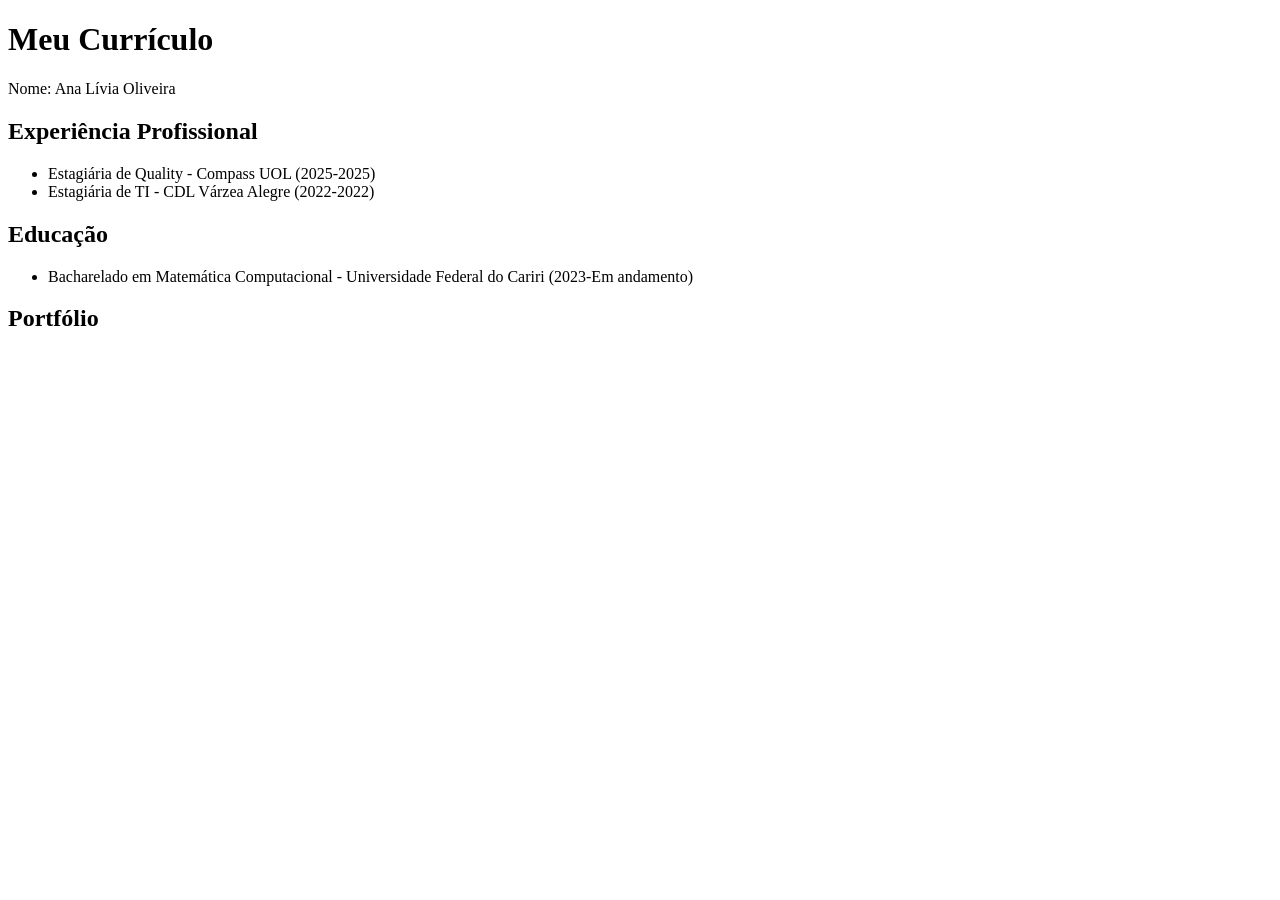
==== index.html @ e5753c45 "mudança de dados basicos" ====
<!DOCTYPE html>
<html> 
    <head>
        <meta charset="UTF-8">
        <title>Meu Currículo</title>
    </head>

    <body>
        <h1>Meu Currículo</h1>
        <p>Nome: Ana Lívia Oliveira</p>
        <h2>Experiência Profissional</h2>
        <ul>
            <li>Estagiária de Quality - Compass UOL (2025-2025)</li>
            <li>Estagiária de TI - CDL Várzea Alegre (2022-2022)</li>
        </ul>
        <h2>Educação</h2>
        <ul>
            <li>Bacharelado em Matemática Computacional - Universidade Federal do Cariri (2023-Em andamento)</li>
        </ul>
        <h2>Portfólio</h2>

        
    </body>






</html>
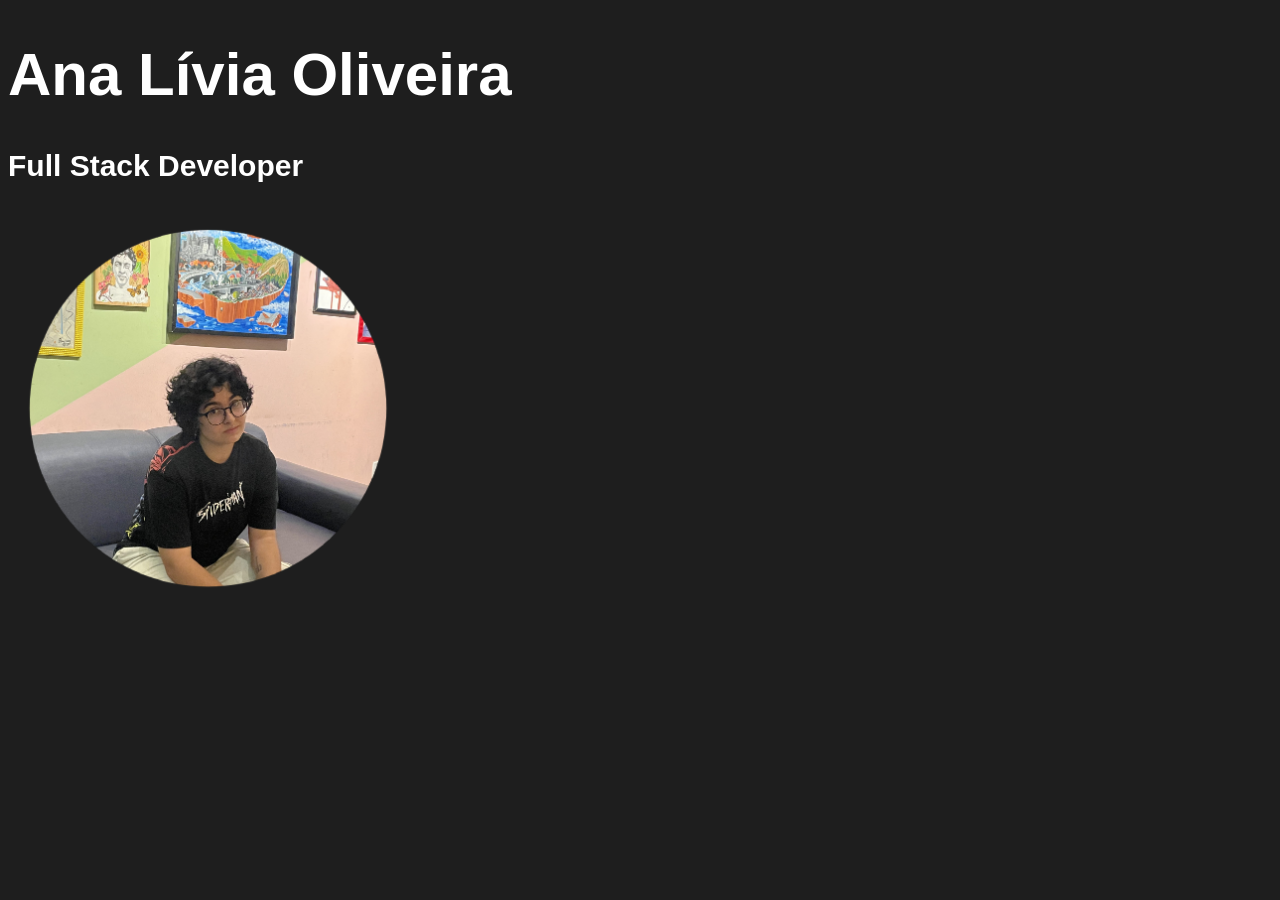
==== commit c10025cb: "mudanças com estudos" ====
--- a/index.html
+++ b/index.html
@@ -1,30 +1,31 @@
 <!DOCTYPE html>
-<html> 
-    <head>
-        <meta charset="UTF-8">
-        <title>Meu Currículo</title>
-    </head>
+<html lang="pt-br">
+<head>
+    <meta charset="UTF-8">
+    <meta name="viewport" content="width=device-width, initial-scale=1.0">
+    <link rel="shortcut icon" href="imagens/favicon.ico" type="image/x-icon">
+    <link rel="stylesheet" href="style.css">
+    <title>Meu Currículo</title>
+</head>
+<body>
+    <style>
+        body {
+            background-color: #1E1E1E;
+        }
+        h1{
+            font-family: Arial, Helvetica, sans-serif;
+            color: white;
+            font-size: 60px;
+        }
+        h2{
+            font-family: Arial, Helvetica, sans-serif;
+            color: white;
+            font-size: 30px;
+        }
+    </style>
+    <h1>Ana Lívia Oliveira</h1>
+    <h2>Full Stack Developer</h2>
+    <img src="imagens/ana-livia.png" class="foto-perfil" alt="Ana Lívia Oliveira">
 
-    <body>
-        <h1>Meu Currículo</h1>
-        <p>Nome: Ana Lívia Oliveira</p>
-        <h2>Experiência Profissional</h2>
-        <ul>
-            <li>Estagiária de Quality - Compass UOL (2025-2025)</li>
-            <li>Estagiária de TI - CDL Várzea Alegre (2022-2022)</li>
-        </ul>
-        <h2>Educação</h2>
-        <ul>
-            <li>Bacharelado em Matemática Computacional - Universidade Federal do Cariri (2023-Em andamento)</li>
-        </ul>
-        <h2>Portfólio</h2>
-
-        
-    </body>
-
-
-
-
-
-
+</body>
 </html>
--- a/style.css
+++ b/style.css
@@ -0,0 +1,4 @@
+.foto-perfil {
+    width: 400px;
+    height: auto;
+}
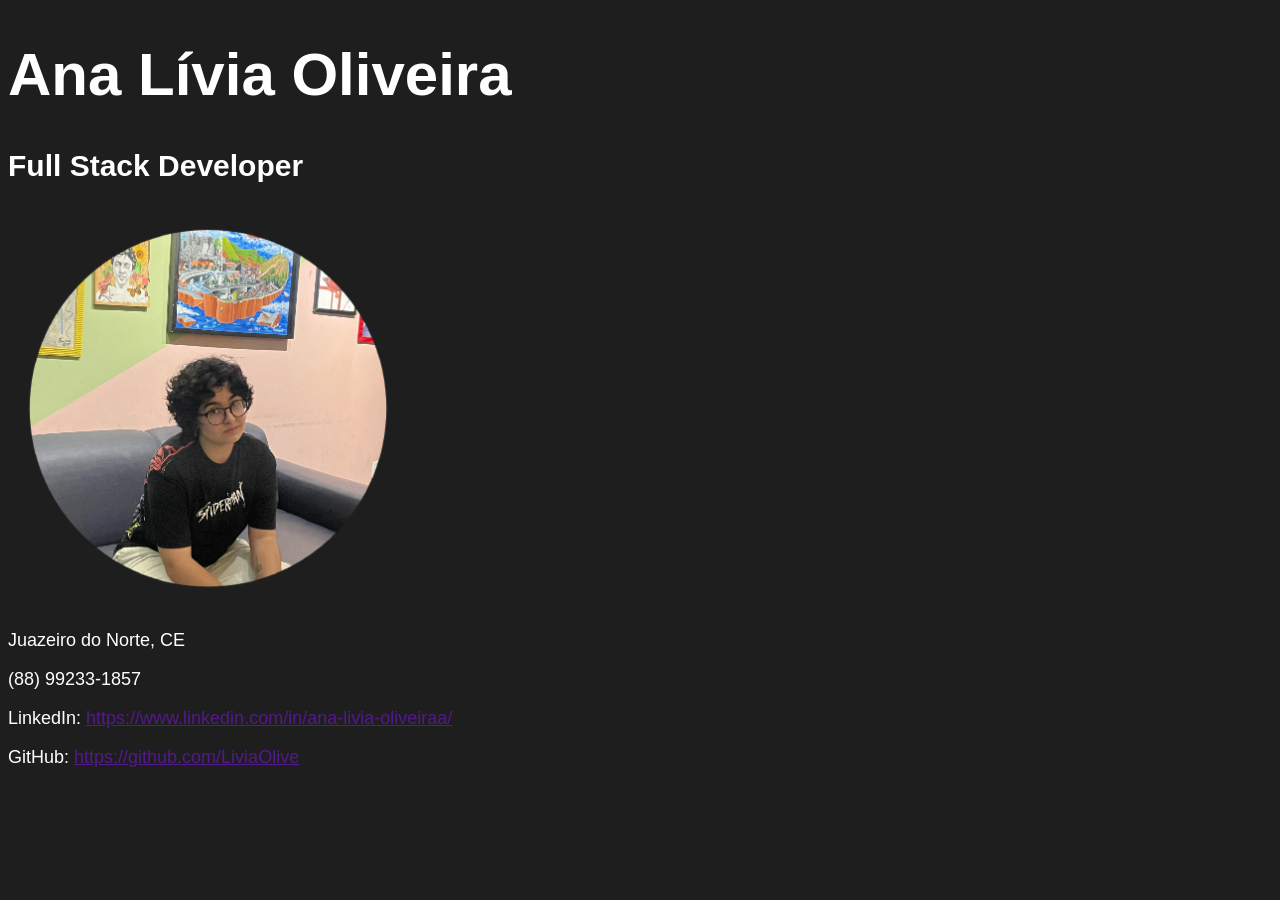
==== commit d25a560d: "mudança index.html : adição de informações" ====
--- a/index.html
+++ b/index.html
@@ -6,8 +6,6 @@
     <link rel="shortcut icon" href="imagens/favicon.ico" type="image/x-icon">
     <link rel="stylesheet" href="style.css">
     <title>Meu Currículo</title>
-</head>
-<body>
     <style>
         body {
             background-color: #1E1E1E;
@@ -22,10 +20,29 @@
             color: white;
             font-size: 30px;
         }
+        h3{
+            font-family: Arial, Helvetica, sans-serif;
+            color: white;
+            font-size: 20px;
+        }
+        p{
+            font-family: Arial, Helvetica, sans-serif;
+            color: white;
+            font-size: 18px;
+        }
+        a{
+            color:#54198B
+        }
     </style>
+</head>
+<body>
     <h1>Ana Lívia Oliveira</h1>
     <h2>Full Stack Developer</h2>
     <img src="imagens/ana-livia.png" class="foto-perfil" alt="Ana Lívia Oliveira">
+    <p>Juazeiro do Norte, CE</p>
+    <p>(88) 99233-1857</p>
+    <p>LinkedIn: <a href="https://www.linkedin.com/in/ana-livia-oliveiraa/" target="_blank" rel="external">https://www.linkedin.com/in/ana-livia-oliveiraa/</a></p>
+    <p>GitHub: <a href=" https://github.com/LiviaOlive" target="_blank" rel="external">https://github.com/LiviaOlive</a></p>
 
 </body>
 </html>
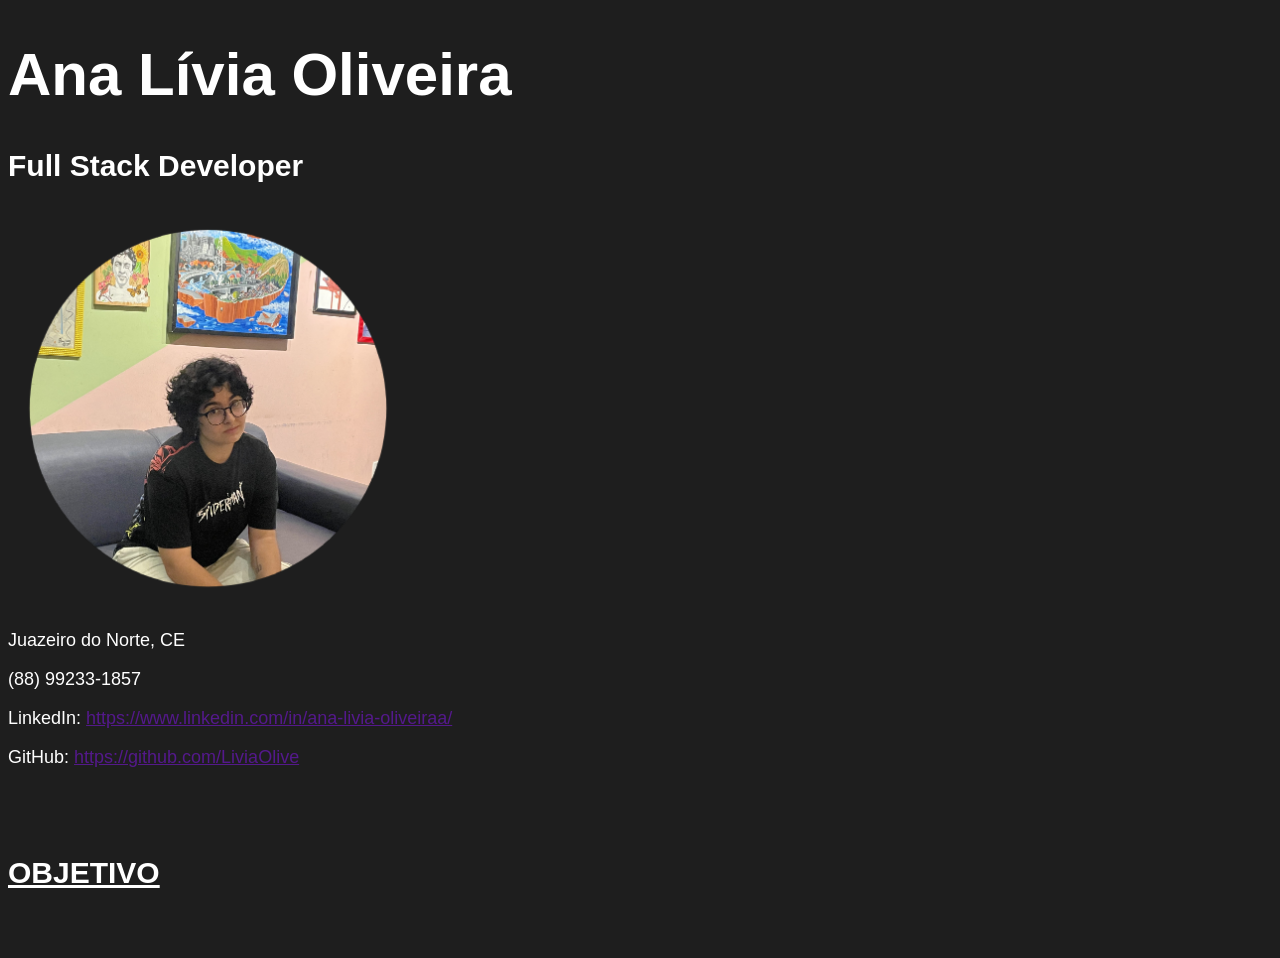
==== commit 566c1dd3: "mudança em css" ====
--- a/index.html
+++ b/index.html
@@ -7,9 +7,6 @@
     <link rel="stylesheet" href="style.css">
     <title>Meu Currículo</title>
     <style>
-        body {
-            background-color: #1E1E1E;
-        }
         h1{
             font-family: Arial, Helvetica, sans-serif;
             color: white;
@@ -30,19 +27,21 @@
             color: white;
             font-size: 18px;
         }
-        a{
-            color:#54198B
-        }
     </style>
 </head>
-<body>
+<body class="body">
     <h1>Ana Lívia Oliveira</h1>
     <h2>Full Stack Developer</h2>
     <img src="imagens/ana-livia.png" class="foto-perfil" alt="Ana Lívia Oliveira">
     <p>Juazeiro do Norte, CE</p>
     <p>(88) 99233-1857</p>
-    <p>LinkedIn: <a href="https://www.linkedin.com/in/ana-livia-oliveiraa/" target="_blank" rel="external">https://www.linkedin.com/in/ana-livia-oliveiraa/</a></p>
-    <p>GitHub: <a href=" https://github.com/LiviaOlive" target="_blank" rel="external">https://github.com/LiviaOlive</a></p>
+    <p>LinkedIn: <a href="https://www.linkedin.com/in/ana-livia-oliveiraa/" target="_blank" rel="external" style="color: #54198B;">https://www.linkedin.com/in/ana-livia-oliveiraa/</a></p>
+    <p>GitHub: <a href=" https://github.com/LiviaOlive" target="_blank" rel="external" style="color: #54198B;">https://github.com/LiviaOlive</a></p>
+    <pre>
+
+
+        <h2><a href="objetivo.html" style="color: white;">OBJETIVO</a></h2>
+    </pre>
 
 </body>
 </html>
--- a/style.css
+++ b/style.css
@@ -1,4 +1,13 @@
 .foto-perfil {
     width: 400px;
     height: auto;
+}
+
+.body {
+    background-color: #1E1E1E;
+}
+
+.foto-objetivo {
+    width: 600px;
+    height: auto;
 }
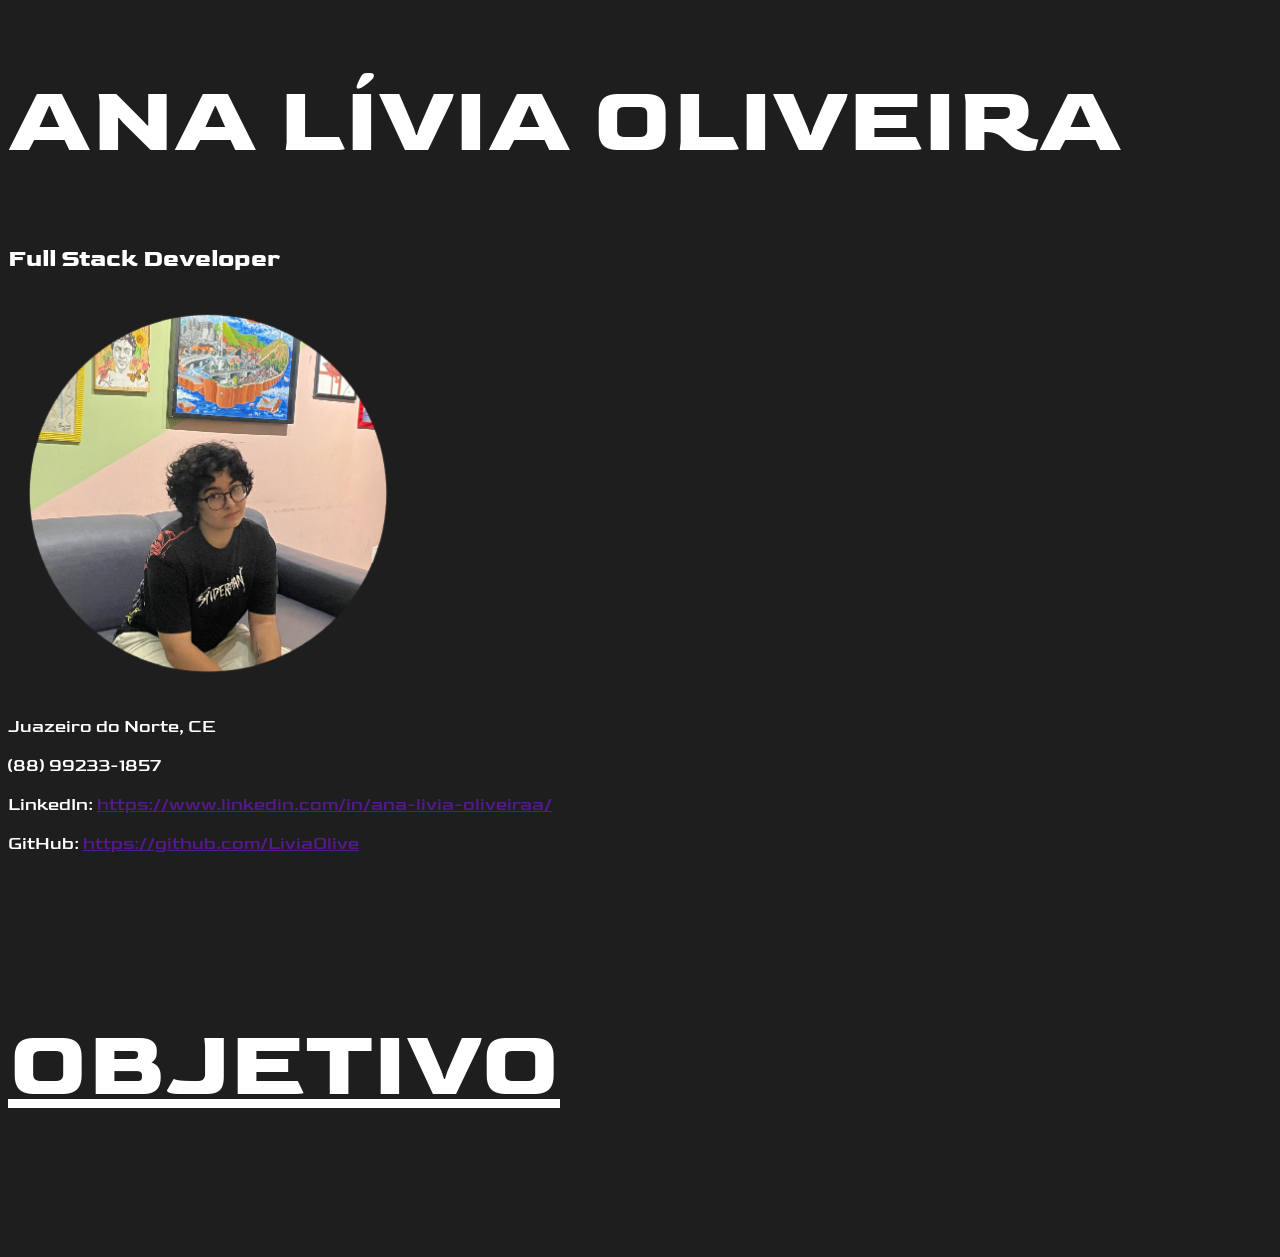
==== commit 64f4b84a: "adição de css" ====
--- a/index.html
+++ b/index.html
@@ -6,31 +6,30 @@
     <link rel="shortcut icon" href="imagens/favicon.ico" type="image/x-icon">
     <link rel="stylesheet" href="style.css">
     <title>Meu Currículo</title>
+    <link rel="preconnect" href="https://fonts.googleapis.com">
+    <link rel="preconnect" href="https://fonts.gstatic.com" crossorigin>
+    <link href="https://fonts.googleapis.com/css2?family=Goldman:wght@400;700&display=swap" rel="stylesheet">
     <style>
+        * {
+            font-family: 'Goldman', sans-serif;
+        }
+        body {
+            background-color: #1E1E1E;
+            color: white;
+        }
         h1{
-            font-family: Arial, Helvetica, sans-serif;
-            color: white;
-            font-size: 60px;
-        }
-        h2{
-            font-family: Arial, Helvetica, sans-serif;
-            color: white;
-            font-size: 30px;
+            font-size: 96px;
         }
         h3{
-            font-family: Arial, Helvetica, sans-serif;
-            color: white;
             font-size: 20px;
         }
         p{
-            font-family: Arial, Helvetica, sans-serif;
-            color: white;
             font-size: 18px;
         }
     </style>
 </head>
-<body class="body">
-    <h1>Ana Lívia Oliveira</h1>
+<body>
+    <h1>ANA LÍVIA OLIVEIRA</h1>
     <h2>Full Stack Developer</h2>
     <img src="imagens/ana-livia.png" class="foto-perfil" alt="Ana Lívia Oliveira">
     <p>Juazeiro do Norte, CE</p>
@@ -40,7 +39,7 @@
     <pre>
 
 
-        <h2><a href="objetivo.html" style="color: white;">OBJETIVO</a></h2>
+        <h2 class="subtitulos"><a href="objetivo.html" style="color: white;">OBJETIVO</a></h2>
     </pre>
 
 </body>
--- a/style.css
+++ b/style.css
@@ -3,11 +3,11 @@
     height: auto;
 }
 
-.body {
-    background-color: #1E1E1E;
-}
-
 .foto-objetivo {
     width: 600px;
     height: auto;
+}
+
+.subtitulos {
+    font-size: 96px;;
 }
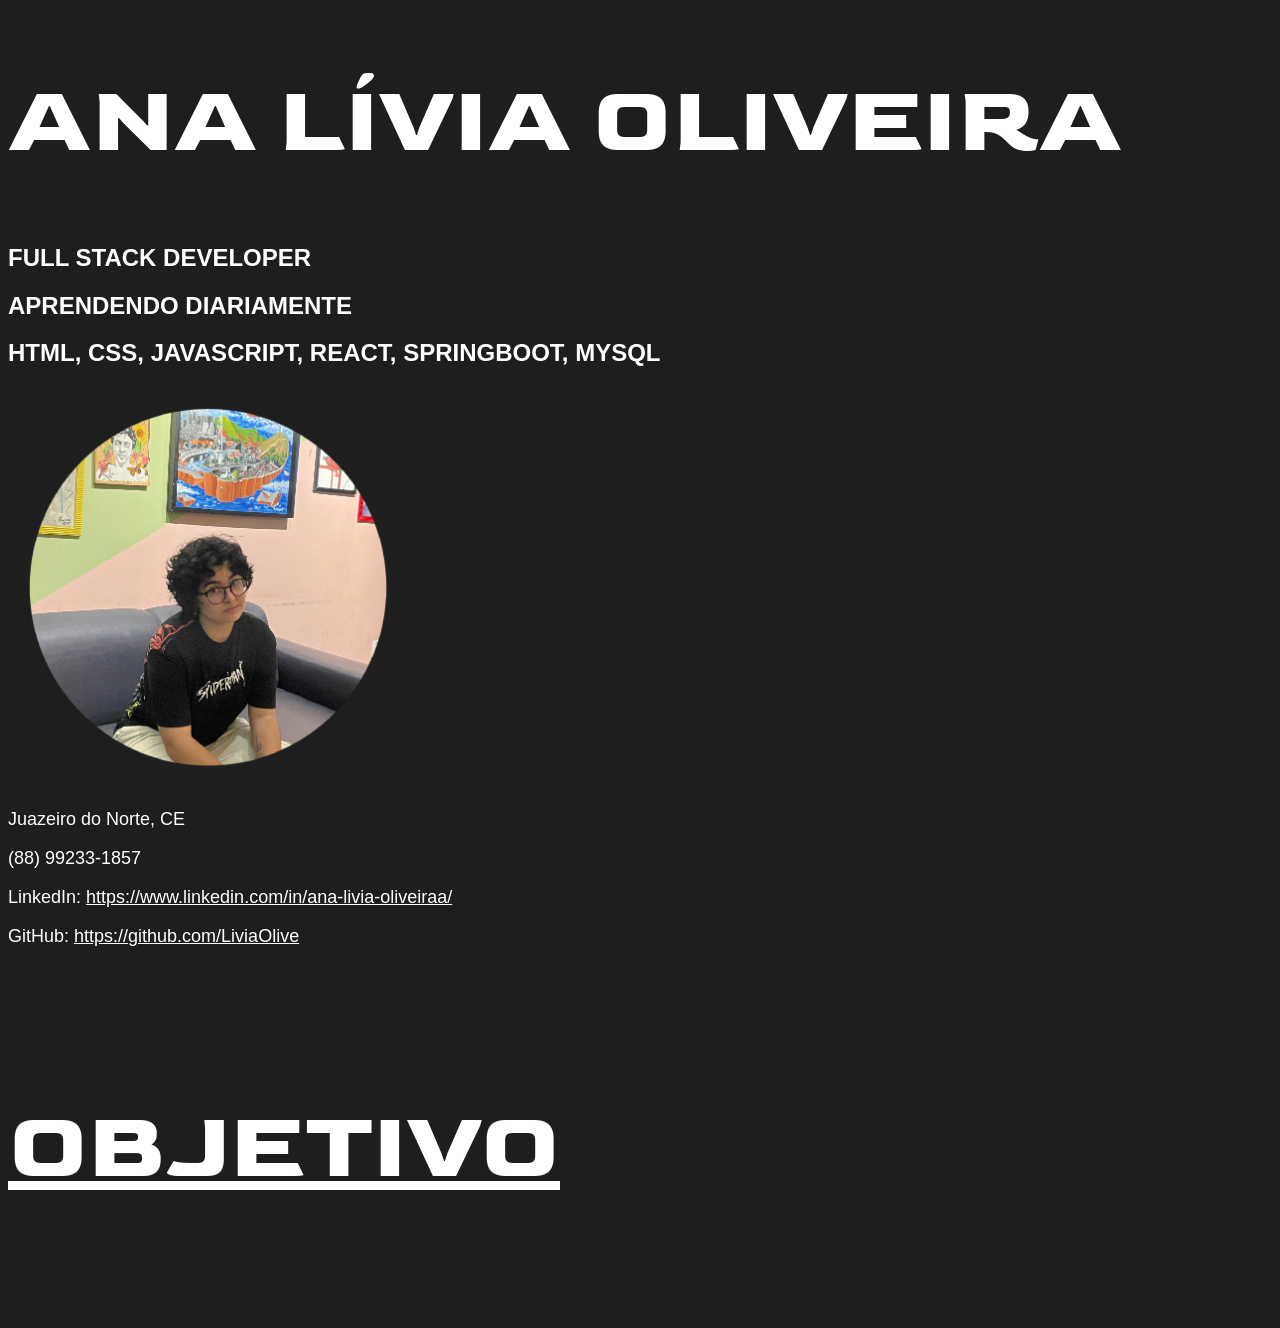
==== commit b83cf7cf: "mudança em estilos" ====
--- a/index.html
+++ b/index.html
@@ -10,15 +10,14 @@
     <link rel="preconnect" href="https://fonts.gstatic.com" crossorigin>
     <link href="https://fonts.googleapis.com/css2?family=Goldman:wght@400;700&display=swap" rel="stylesheet">
     <style>
-        * {
-            font-family: 'Goldman', sans-serif;
-        }
         body {
             background-color: #1E1E1E;
             color: white;
+            font-family: Arial, Helvetica, sans-serif;
         }
         h1{
             font-size: 96px;
+            font-family: 'Goldman', sans-serif;
         }
         h3{
             font-size: 20px;
@@ -26,20 +25,25 @@
         p{
             font-size: 18px;
         }
+        a{
+            color:white;
+        }
     </style>
 </head>
 <body>
     <h1>ANA LÍVIA OLIVEIRA</h1>
-    <h2>Full Stack Developer</h2>
+    <h2>FULL STACK DEVELOPER</h2>
+    <h2>APRENDENDO DIARIAMENTE</h2>
+    <h2>HTML, CSS, JAVASCRIPT, REACT, SPRINGBOOT, MYSQL</h2>
     <img src="imagens/ana-livia.png" class="foto-perfil" alt="Ana Lívia Oliveira">
     <p>Juazeiro do Norte, CE</p>
     <p>(88) 99233-1857</p>
-    <p>LinkedIn: <a href="https://www.linkedin.com/in/ana-livia-oliveiraa/" target="_blank" rel="external" style="color: #54198B;">https://www.linkedin.com/in/ana-livia-oliveiraa/</a></p>
-    <p>GitHub: <a href=" https://github.com/LiviaOlive" target="_blank" rel="external" style="color: #54198B;">https://github.com/LiviaOlive</a></p>
+    <p>LinkedIn: <a href="https://www.linkedin.com/in/ana-livia-oliveiraa/" target="_blank" rel="external">https://www.linkedin.com/in/ana-livia-oliveiraa/</a></p>
+    <p>GitHub: <a href=" https://github.com/LiviaOlive" target="_blank" rel="external">https://github.com/LiviaOlive</a></p>
     <pre>
 
 
-        <h2 class="subtitulos"><a href="objetivo.html" style="color: white;">OBJETIVO</a></h2>
+        <h2 class="subtitulos"><a href="objetivo.html">OBJETIVO</a></h2>
     </pre>
 
 </body>
--- a/style.css
+++ b/style.css
@@ -9,5 +9,12 @@
 }
 
 .subtitulos {
-    font-size: 96px;;
+    font-size: 96px;
+    font-family: 'Goldman', sans-serif;
+}
+
+.texto-info {
+    font-size: 16px; /* Tamanho padrão para textos */
+    color: #e0e0e0; /* Um branco um pouco mais suave para não doer os olhos */
+    max-width: 800px; /* Evita que o texto fique comprido demais na tela inteira */
 }
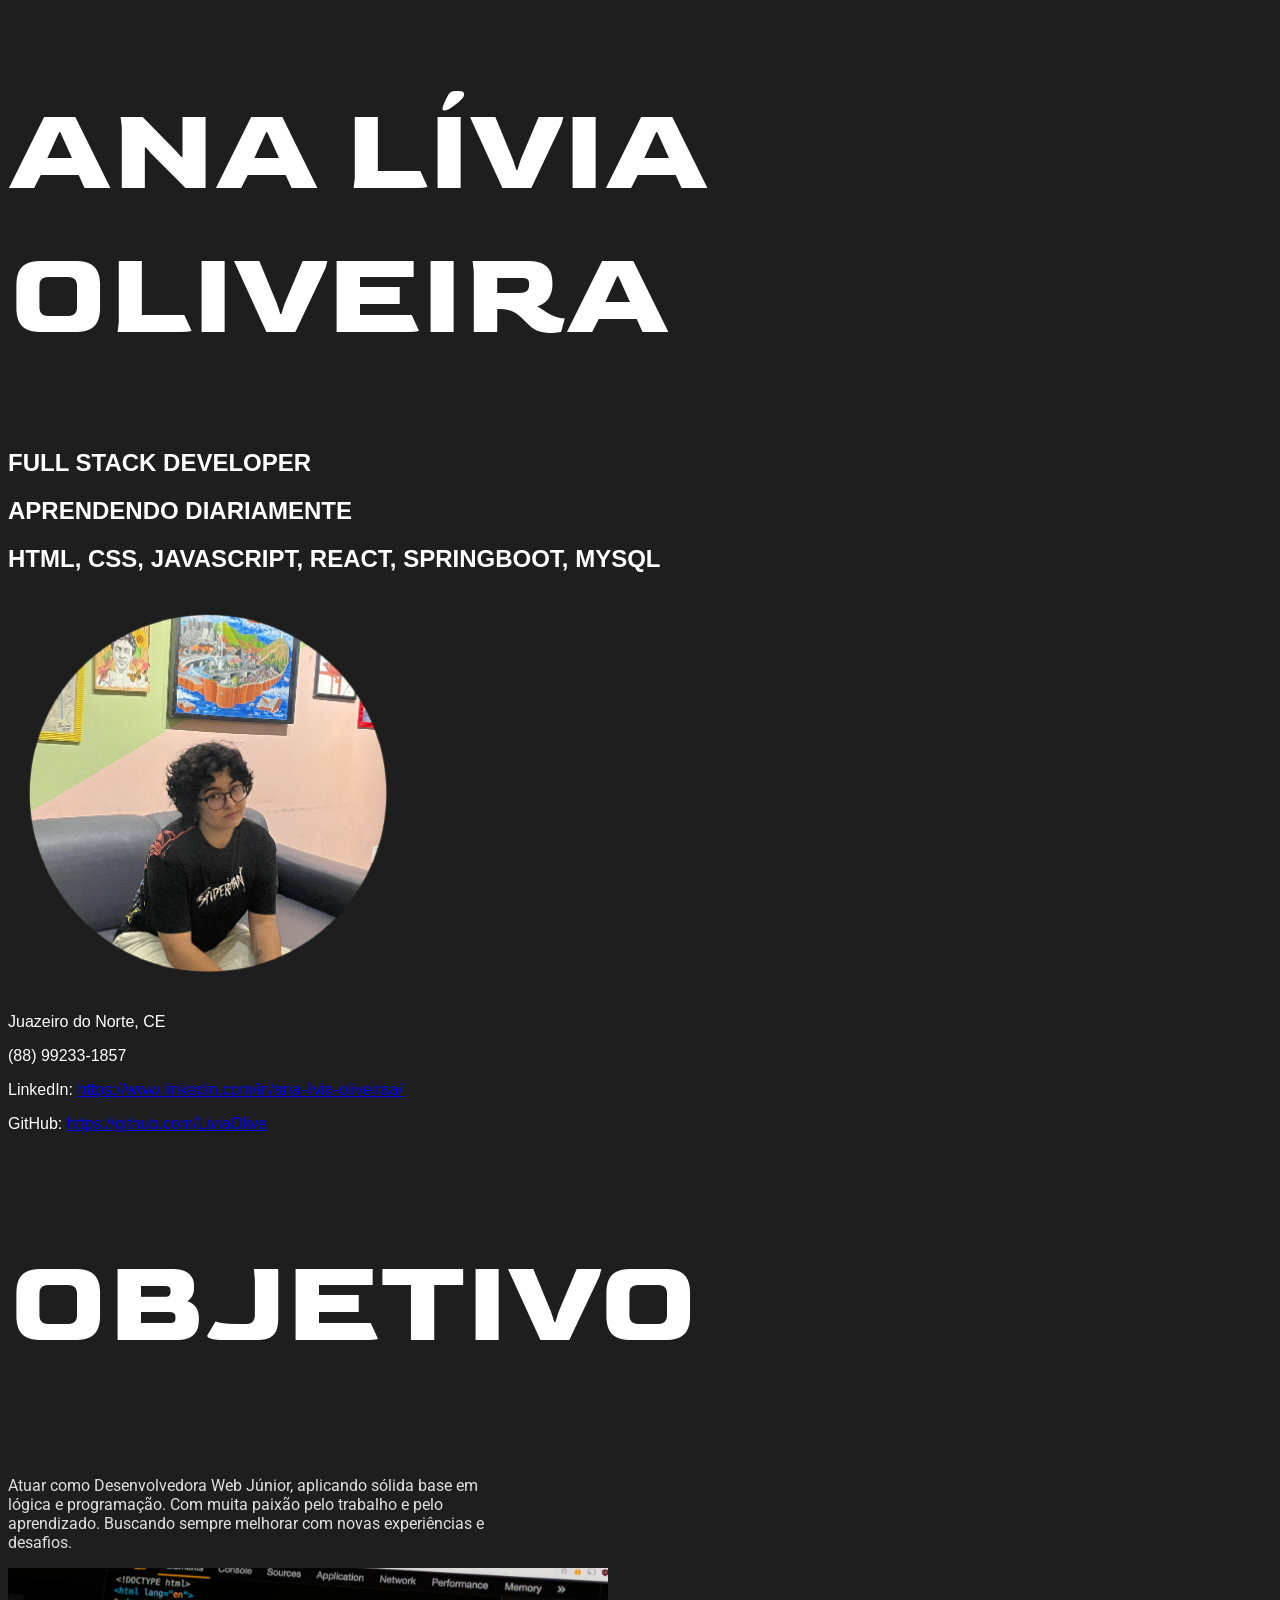
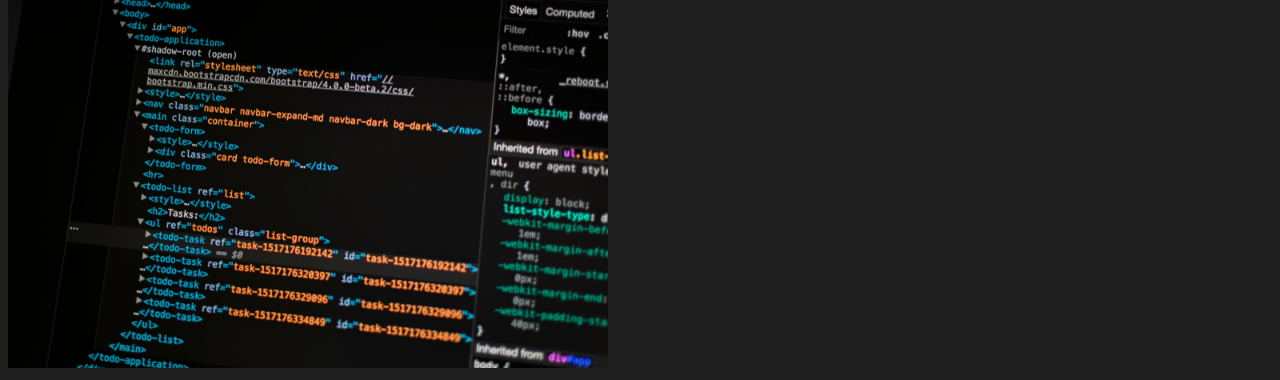
==== commit ac067e23: "style: adicionando classes e conteúdo para o site" ====
--- a/index.html
+++ b/index.html
@@ -8,30 +8,21 @@
     <title>Meu Currículo</title>
     <link rel="preconnect" href="https://fonts.googleapis.com">
     <link rel="preconnect" href="https://fonts.gstatic.com" crossorigin>
-    <link href="https://fonts.googleapis.com/css2?family=Goldman:wght@400;700&display=swap" rel="stylesheet">
+    <link href="https://fonts.googleapis.com/css2?family=Goldman:wght@400;700&display=swap" 
+    rel="stylesheet">
+    <link rel="preconnect" href="https://fonts.googleapis.com">
+    <link rel="preconnect" href="https://fonts.gstatic.com" crossorigin>
+    <link href="https://fonts.googleapis.com/css2?family=Roboto:ital,wght@0,100..900;1,100..900&display=swap" rel="stylesheet">
     <style>
         body {
             background-color: #1E1E1E;
             color: white;
             font-family: Arial, Helvetica, sans-serif;
         }
-        h1{
-            font-size: 96px;
-            font-family: 'Goldman', sans-serif;
-        }
-        h3{
-            font-size: 20px;
-        }
-        p{
-            font-size: 18px;
-        }
-        a{
-            color:white;
-        }
     </style>
 </head>
 <body>
-    <h1>ANA LÍVIA OLIVEIRA</h1>
+    <h1 class="titulos">ANA LÍVIA OLIVEIRA</h1>
     <h2>FULL STACK DEVELOPER</h2>
     <h2>APRENDENDO DIARIAMENTE</h2>
     <h2>HTML, CSS, JAVASCRIPT, REACT, SPRINGBOOT, MYSQL</h2>
@@ -40,11 +31,9 @@
     <p>(88) 99233-1857</p>
     <p>LinkedIn: <a href="https://www.linkedin.com/in/ana-livia-oliveiraa/" target="_blank" rel="external">https://www.linkedin.com/in/ana-livia-oliveiraa/</a></p>
     <p>GitHub: <a href=" https://github.com/LiviaOlive" target="_blank" rel="external">https://github.com/LiviaOlive</a></p>
-    <pre>
-
-
-        <h2 class="subtitulos"><a href="objetivo.html">OBJETIVO</a></h2>
-    </pre>
+    <h2 class="titulos">OBJETIVO</h2>
+    <p class="texto-info">Atuar como Desenvolvedora Web Júnior, aplicando sólida base em lógica e programação. Com muita paixão pelo trabalho e pelo aprendizado. Buscando sempre melhorar com novas experiências e desafios. </p>
+    <img src="imagens/objetivo.jpg" alt="código html" class="foto-objetivo">
 
 </body>
 </html>
--- a/style.css
+++ b/style.css
@@ -8,13 +8,19 @@
     height: auto;
 }
 
+.titulos {
+    font-size: 120px;
+    font-family: 'Goldman', sans-serif;
+}
+
 .subtitulos {
     font-size: 96px;
     font-family: 'Goldman', sans-serif;
 }
 
 .texto-info {
-    font-size: 16px; /* Tamanho padrão para textos */
-    color: #e0e0e0; /* Um branco um pouco mais suave para não doer os olhos */
-    max-width: 800px; /* Evita que o texto fique comprido demais na tela inteira */
+    font-family: 'Roboto', sans-serif;
+    font-size: 16px;
+    color: #e0e0e0;
+    max-width: 500px;
 }
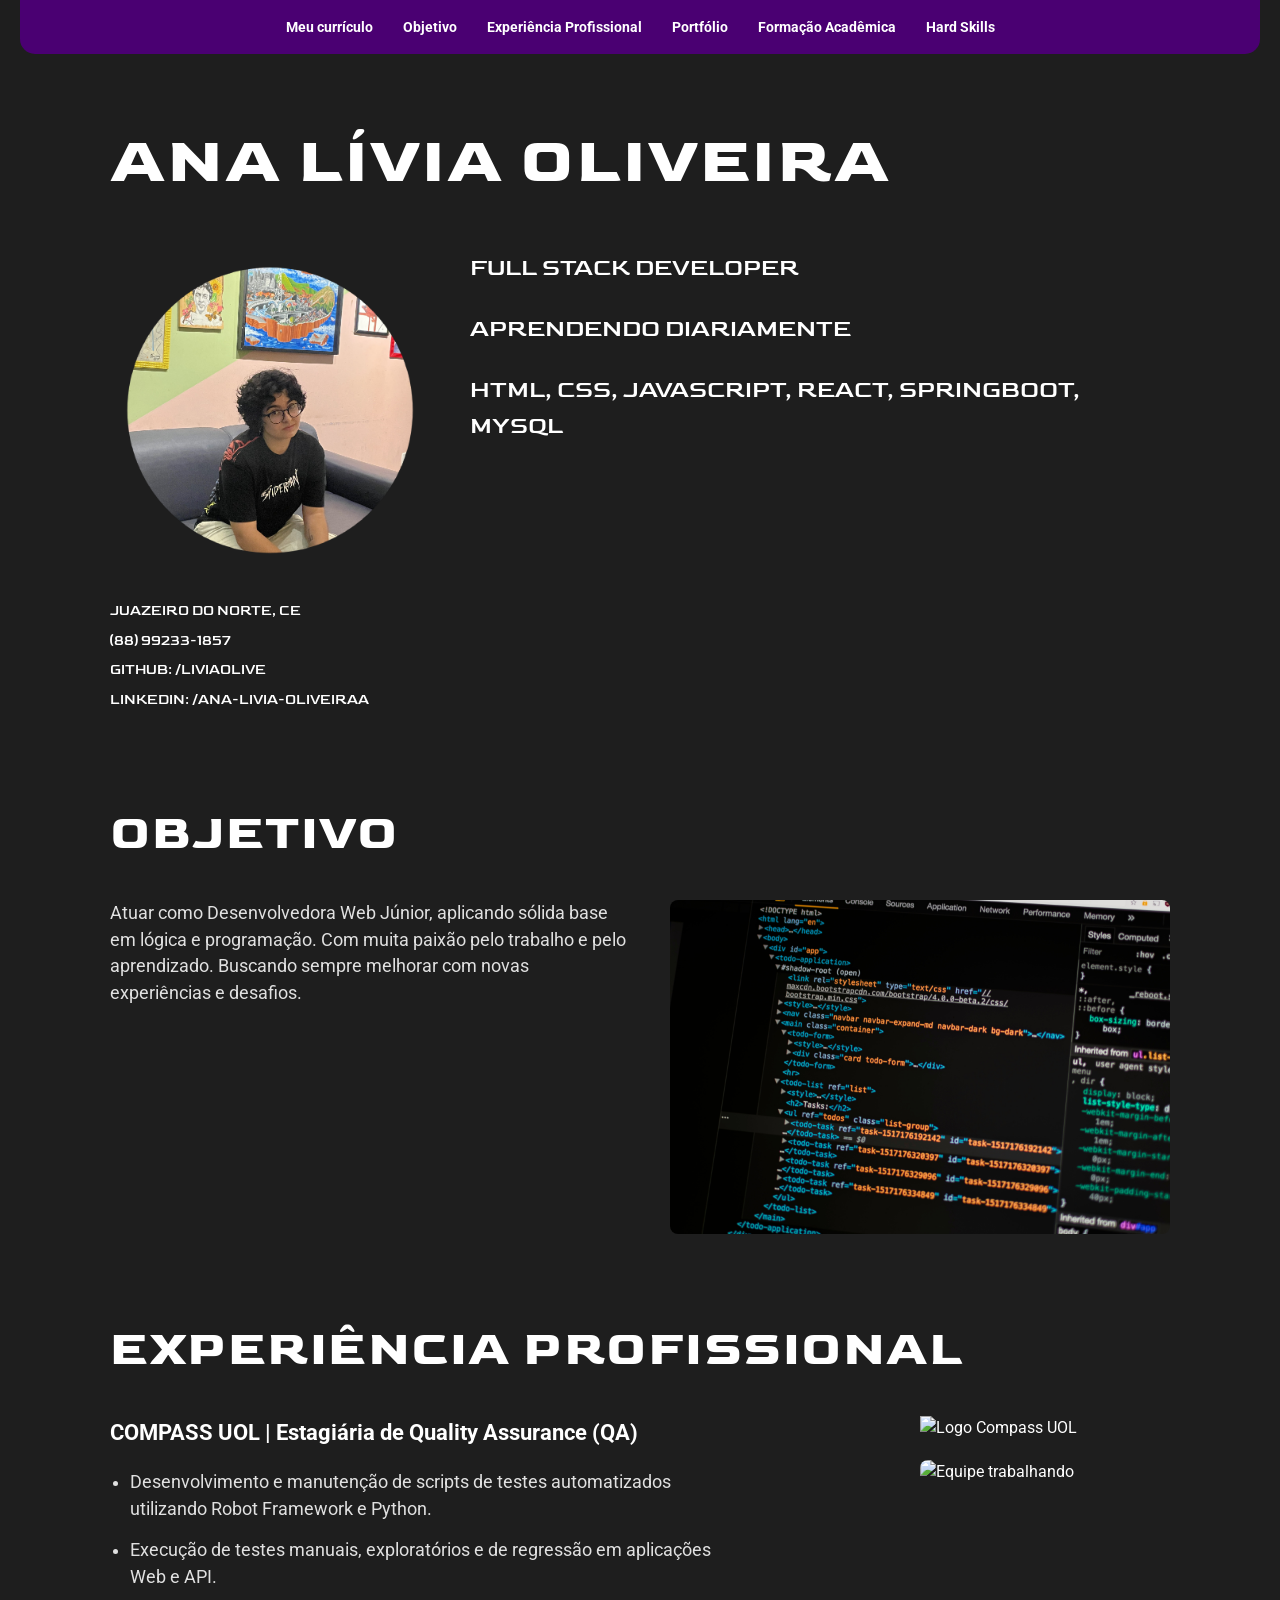
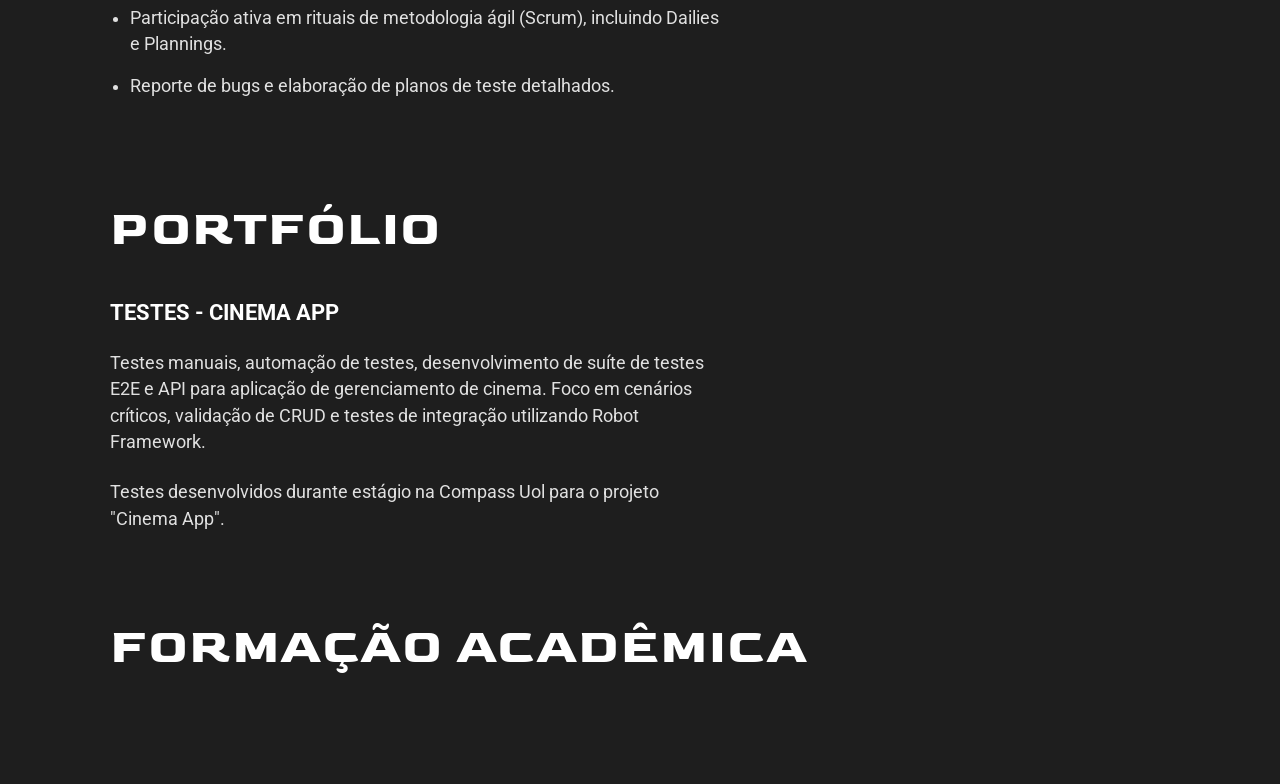
==== commit 2b94deef: "feat: atualização de conteúdo da página com novos visuais" ====
--- a/index.html
+++ b/index.html
@@ -4,36 +4,101 @@
     <meta charset="UTF-8">
     <meta name="viewport" content="width=device-width, initial-scale=1.0">
     <link rel="shortcut icon" href="imagens/favicon.ico" type="image/x-icon">
-    <link rel="stylesheet" href="style.css">
-    <title>Meu Currículo</title>
+    <title>Meu Currículo - Ana Lívia Oliveira</title>
+    
     <link rel="preconnect" href="https://fonts.googleapis.com">
     <link rel="preconnect" href="https://fonts.gstatic.com" crossorigin>
-    <link href="https://fonts.googleapis.com/css2?family=Goldman:wght@400;700&display=swap" 
-    rel="stylesheet">
-    <link rel="preconnect" href="https://fonts.googleapis.com">
-    <link rel="preconnect" href="https://fonts.gstatic.com" crossorigin>
+    <link href="https://fonts.googleapis.com/css2?family=Goldman:wght@400;700&display=swap" rel="stylesheet">
     <link href="https://fonts.googleapis.com/css2?family=Roboto:ital,wght@0,100..900;1,100..900&display=swap" rel="stylesheet">
-    <style>
-        body {
-            background-color: #1E1E1E;
-            color: white;
-            font-family: Arial, Helvetica, sans-serif;
-        }
-    </style>
+    
+    <link rel="stylesheet" href="style.css">
 </head>
 <body>
-    <h1 class="titulos">ANA LÍVIA OLIVEIRA</h1>
-    <h2>FULL STACK DEVELOPER</h2>
-    <h2>APRENDENDO DIARIAMENTE</h2>
-    <h2>HTML, CSS, JAVASCRIPT, REACT, SPRINGBOOT, MYSQL</h2>
-    <img src="imagens/ana-livia.png" class="foto-perfil" alt="Ana Lívia Oliveira">
-    <p>Juazeiro do Norte, CE</p>
-    <p>(88) 99233-1857</p>
-    <p>LinkedIn: <a href="https://www.linkedin.com/in/ana-livia-oliveiraa/" target="_blank" rel="external">https://www.linkedin.com/in/ana-livia-oliveiraa/</a></p>
-    <p>GitHub: <a href=" https://github.com/LiviaOlive" target="_blank" rel="external">https://github.com/LiviaOlive</a></p>
-    <h2 class="titulos">OBJETIVO</h2>
-    <p class="texto-info">Atuar como Desenvolvedora Web Júnior, aplicando sólida base em lógica e programação. Com muita paixão pelo trabalho e pelo aprendizado. Buscando sempre melhorar com novas experiências e desafios. </p>
-    <img src="imagens/objetivo.jpg" alt="código html" class="foto-objetivo">
 
+    <header class="navbar">
+        <nav>
+            <ul>
+                <li><a href="#curriculo">Meu currículo</a></li>
+                <li><a href="#objetivo">Objetivo</a></li>
+                <li><a href="#experiencia">Experiência Profissional</a></li>
+                <li><a href="#portfolio">Portfólio</a></li>
+                <li><a href="#formacao">Formação Acadêmica</a></li>
+                <li><a href="#skills">Hard Skills</a></li>
+            </ul>
+        </nav>
+    </header>
+
+    <main class="container">
+        
+        <section id="curriculo">
+            <h1 class="titulos">ANA LÍVIA OLIVEIRA</h1>
+            
+            <div class="layout-duas-colunas">
+                <div class="coluna-esquerda">
+                    <img src="imagens/ana-livia.png" class="foto-perfil" alt="Ana Lívia Oliveira">
+                    
+                    <div class="contatos">
+                        <p>Juazeiro do Norte, CE</p>
+                        <p>(88) 99233-1857</p>
+                        <p>GITHUB: <a href="https://github.com/LiviaOlive" target="_blank" rel="external">/LiviaOlive</a></p>
+                        <p>LINKEDIN: <a href="https://www.linkedin.com/in/ana-livia-oliveiraa/" target="_blank" rel="external">/ana-livia-oliveiraa</a></p>
+                    </div>
+                </div>
+                
+                <div class="coluna-direita cargos">
+                    <h2>FULL STACK DEVELOPER</h2>
+                    <h2>APRENDENDO DIARIAMENTE</h2>
+                    <h2>HTML, CSS, JAVASCRIPT, REACT, SPRINGBOOT, MYSQL</h2>
+                </div>
+            </div>
+        </section>
+
+        <section id="objetivo">
+            <h2 class="subtitulos">OBJETIVO</h2>
+            <div class="layout-duas-colunas">
+                <div class="coluna-texto">
+                    <p class="texto-info">Atuar como Desenvolvedora Web Júnior, aplicando sólida base em lógica e programação. Com muita paixão pelo trabalho e pelo aprendizado. Buscando sempre melhorar com novas experiências e desafios.</p>
+                </div>
+                <div class="coluna-imagem">
+                    <img src="imagens/objetivo.jpg" alt="Código HTML" class="foto-objetivo">
+                </div>
+            </div>
+        </section>
+
+        <section id="experiencia">
+            <h2 class="subtitulos">EXPERIÊNCIA PROFISSIONAL</h2>
+            <div class="layout-duas-colunas">
+                <div class="coluna-texto">
+                    <h3 class="cargo-titulo">COMPASS UOL | Estagiária de Quality Assurance (QA)</h3>
+                    <ul class="texto-info lista-experiencia">
+                        <li>Desenvolvimento e manutenção de scripts de testes automatizados utilizando Robot Framework e Python.</li>
+                        <li>Execução de testes manuais, exploratórios e de regressão em aplicações Web e API.</li>
+                        <li>Participação ativa em rituais de metodologia ágil (Scrum), incluindo Dailies e Plannings.</li>
+                        <li>Reporte de bugs e elaboração de planos de teste detalhados.</li>
+                    </ul>
+                </div>
+                <div class="coluna-imagem flex-coluna">
+                    <img src="imagens/logo-compass.png" alt="Logo Compass UOL" class="foto-logo">
+                    <img src="imagens/equipe.jpg" alt="Equipe trabalhando" class="foto-objetivo">
+                </div>
+            </div>
+        </section>
+
+        <section id="portfolio">
+            <h2 class="subtitulos">PORTFÓLIO</h2>
+            <div class="coluna-texto">
+                <h3 class="cargo-titulo">TESTES - CINEMA APP</h3>
+                <p class="texto-info">Testes manuais, automação de testes, desenvolvimento de suíte de testes E2E e API para aplicação de gerenciamento de cinema. Foco em cenários críticos, validação de CRUD e testes de integração utilizando Robot Framework.</p>
+                <br>
+                <p class="texto-info">Testes desenvolvidos durante estágio na Compass Uol para o projeto "Cinema App".</p>
+            </div>
+        </section>
+
+        <section id="formacao">
+            <h2 class="subtitulos">FORMAÇÃO ACADÊMICA</h2>
+            </section>
+
+
+    </main>
 </body>
 </html>
--- a/style.css
+++ b/style.css
@@ -1,26 +1,172 @@
-.foto-perfil {
-    width: 400px;
-    height: auto;
+/* --- RESET E VARIÁVEIS GERAIS --- */
+* {
+    margin: 0;
+    padding: 0;
+    box-sizing: border-box;
 }
 
-.foto-objetivo {
-    width: 600px;
-    height: auto;
+body {
+    background-color: #1E1E1E; /* Cor do seu código original */
+    color: white;
+    font-family: 'Roboto', sans-serif;
+    line-height: 1.5;
 }
 
+/* --- NAVEGAÇÃO (Inspirada no Figma) --- */
+.navbar {
+    background-color: #4a0072; /* Roxo do menu do Figma */
+    padding: 15px 0;
+    border-radius: 0 0 15px 15px;
+    margin: 0 20px 40px 20px;
+}
+
+.navbar ul {
+    display: flex;
+    justify-content: center;
+    gap: 30px;
+    list-style: none;
+    flex-wrap: wrap;
+}
+
+.navbar a {
+    color: white;
+    text-decoration: none;
+    font-size: 0.9rem;
+    font-weight: 700;
+}
+
+.navbar a:hover {
+    color: #d8b4fe;
+}
+
+/* --- ESTRUTURA PRINCIPAL --- */
+.container {
+    max-width: 1100px;
+    margin: 0 auto;
+    padding: 20px;
+}
+
+section {
+    margin-bottom: 80px;
+}
+
+/* --- CLASSES DE TIPOGRAFIA (Suas classes adaptadas) --- */
 .titulos {
-    font-size: 120px;
     font-family: 'Goldman', sans-serif;
+    font-size: 4rem; /* Adaptado de 120px para não quebrar monitores menores */
+    margin-bottom: 40px;
+    letter-spacing: 2px;
 }
 
 .subtitulos {
-    font-size: 96px;
     font-family: 'Goldman', sans-serif;
+    font-size: 3rem; /* Adaptado de 96px */
+    margin-bottom: 30px;
+    letter-spacing: 1.5px;
 }
 
 .texto-info {
     font-family: 'Roboto', sans-serif;
-    font-size: 16px;
+    font-size: 1.1rem; /* Adaptado de 16px para 17.6px para leitura melhor */
     color: #e0e0e0;
+    max-width: 600px; 
+}
+
+/* --- CLASSES DE IMAGEM (Suas classes adaptadas) --- */
+.foto-perfil {
+    width: 320px;
+    height: 320px;
+    border-radius: 50%;
+    object-fit: cover;
+    margin-bottom: 20px;
+}
+
+.foto-objetivo {
+    width: 100%;
     max-width: 500px;
+    height: auto;
+    border-radius: 8px;
+}
+
+.foto-logo {
+    width: 250px;
+    margin-bottom: 20px;
+}
+
+/* --- LAYOUTS (FLEXBOX) --- */
+.layout-duas-colunas {
+    display: flex;
+    justify-content: space-between;
+    align-items: flex-start;
+    gap: 40px;
+    flex-wrap: wrap; /* Permite quebrar em telas de celular */
+}
+
+.coluna-esquerda {
+    display: flex;
+    flex-direction: column;
+}
+
+.coluna-direita {
+    display: flex;
+    flex-direction: column;
+    justify-content: center;
+    flex: 1;
+}
+
+.coluna-texto {
+    flex: 1;
+}
+
+.coluna-imagem {
+    display: flex;
+    justify-content: flex-end;
+}
+
+.flex-coluna {
+    flex-direction: column;
+    align-items: flex-end;
+}
+
+/* --- ESTILOS ESPECÍFICOS DE SEÇÕES --- */
+.cargos h2 {
+    font-family: 'Goldman', sans-serif;
+    font-size: 1.5rem;
+    margin-bottom: 25px;
+    font-weight: 400;
+}
+
+.contatos {
+    margin-top: 10px;
+}
+
+.contatos p {
+    font-family: 'Goldman', sans-serif;
+    font-size: 0.9rem;
+    margin-bottom: 8px;
+    text-transform: uppercase;
+}
+
+.contatos a {
+    color: #ffffff;
+    text-decoration: none;
+}
+
+.contatos a:hover {
+    text-decoration: underline;
+}
+
+.cargo-titulo {
+    font-family: 'Roboto', sans-serif;
+    font-size: 1.4rem;
+    font-weight: bold;
+    margin-bottom: 20px;
+}
+
+.lista-experiencia {
+    margin-left: 20px;
+}
+
+.lista-experiencia li {
+    margin-bottom: 15px;
 }
